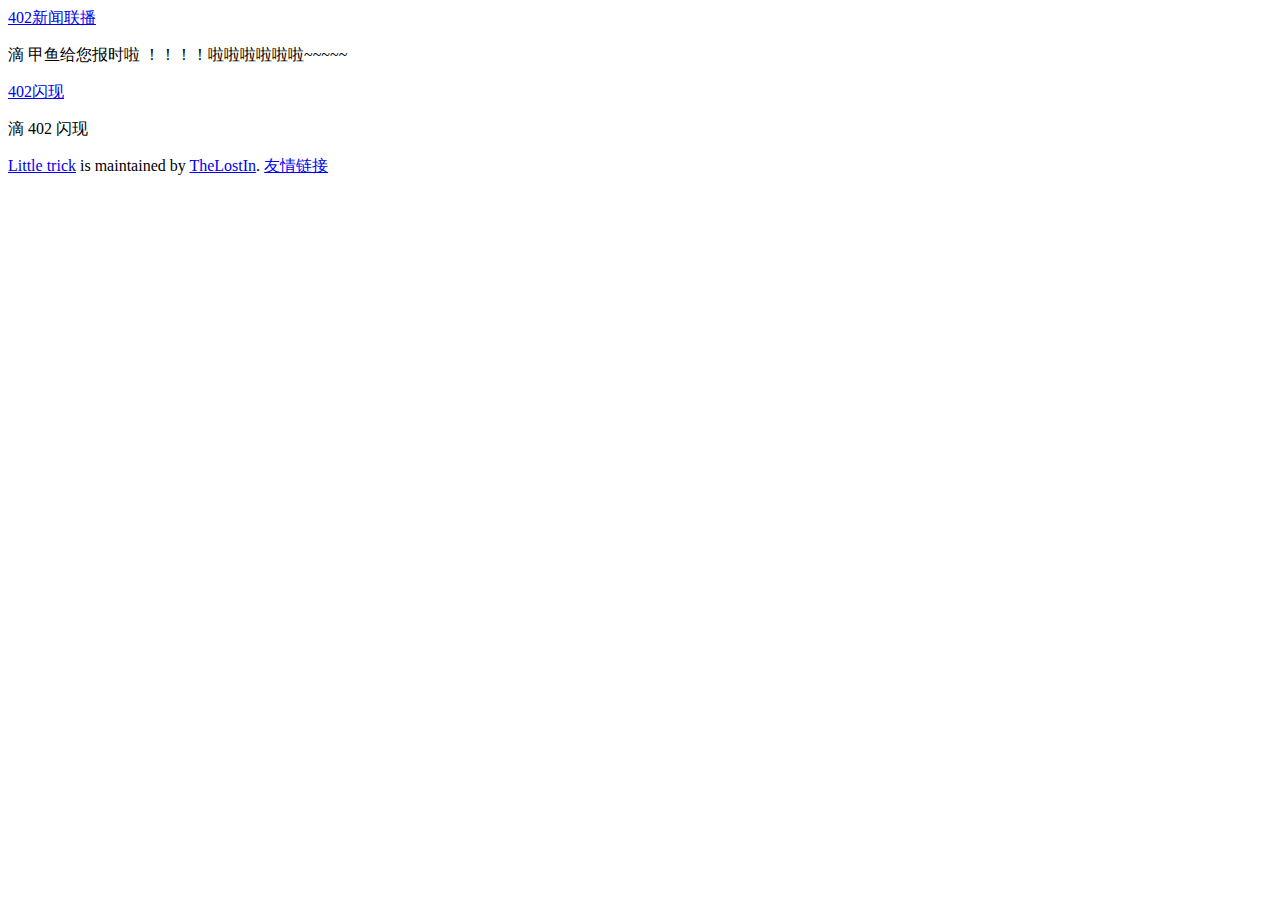
==== index.html @ c5cb08c3 "shanxian" ====
<!DOCTYPE html>
<html lang="en-us">
  <head>
    <meta charset="UTF-8">
    <title>TheLostIn</title>
    <meta name="viewport" content="width=device-width, initial-scale=1">
    <link rel="stylesheet" type="text/css" href="stylesheets/normalize.css" media="screen">
    <link href='https://fonts.googleapis.com/css?family=Open+Sans:400,700' rel='stylesheet' type='text/css'>
    <link rel="stylesheet" type="text/css" href="stylesheets/stylesheet.css" media="screen">
    <link rel="stylesheet" type="text/css" href="stylesheets/github-light.css" media="screen">
  </head>
  <body>
    <section class="page-header">

    </section>

    <section class="main-content">
   <!--    <h3>
<a id="welcome-to-github-pages" class="anchor" href="#welcome-to-github-pages" aria-hidden="true"><span aria-hidden="true" class="octicon octicon-link"></span></a>Welcome to GitHub Pages.</h3>
<h3> -->
<a id="welcome-to-github-pages" class="anchor" href="新闻联播/index.html" aria-hidden="true"><span aria-hidden="true" class="octicon octicon-link"></span>402新闻联播</a></h3>
<p>滴 甲鱼给您报时啦 ！！！！啦啦啦啦啦啦~~~~~</p>
<a id="welcome-to-github-pages" class="anchor" href="surprise/sur.html" aria-hidden="true"><span aria-hidden="true" class="octicon octicon-link"></span>402闪现</a></h3>
<p>滴 402 闪现</p>

      <footer class="site-footer">
        <span class="site-footer-owner"><a href="https://github.com/TheLostIn/little_trick">Little trick</a> is maintained by <a href="https://github.com/TheLostIn">TheLostIn</a>.</span>
        <span class="site-footer-credits"> <a href="http://logicjake.xyz">友情链接</a></span>
      </footer> 
<!-- <h3>
=======
      <h1 class="project-name">Thelostin.GitHub.io</h1>
      <h2 class="project-tagline"></h2>
    </section>

    <section class="main-content">
      <h3>
<a id="welcome-to-github-pages" class="anchor" href="#welcome-to-github-pages" aria-hidden="true"><span aria-hidden="true" class="octicon octicon-link"></span></a>Welcome to GitHub Pages.</h3>

<p>This automatic page generator is the easiest way to create beautiful pages for all of your projects. Author your page content here <a href="https://guides.github.com/features/mastering-markdown/">using GitHub Flavored Markdown</a>, select a template crafted by a designer, and publish. After your page is generated, you can check out the new <code>gh-pages</code> branch locally. If you’re using GitHub Desktop, simply sync your repository and you’ll see the new branch.</p>

<h3>
>>>>>>> 92199831f63528939a381e445751b4f7833a355e
<a id="designer-templates" class="anchor" href="#designer-templates" aria-hidden="true"><span aria-hidden="true" class="octicon octicon-link"></span></a>Designer Templates</h3>

<p>We’ve crafted some handsome templates for you to use. Go ahead and click 'Continue to layouts' to browse through them. You can easily go back to edit your page before publishing. After publishing your page, you can revisit the page generator and switch to another theme. Your Page content will be preserved.</p>

<h3>
<a id="creating-pages-manually" class="anchor" href="#creating-pages-manually" aria-hidden="true"><span aria-hidden="true" class="octicon octicon-link"></span></a>Creating pages manually</h3>

<p>If you prefer to not use the automatic generator, push a branch named <code>gh-pages</code> to your repository to create a page manually. In addition to supporting regular HTML content, GitHub Pages support Jekyll, a simple, blog aware static site generator. Jekyll makes it easy to create site-wide headers and footers without having to copy them across every page. It also offers intelligent blog support and other advanced templating features.</p>

<h3>
<a id="authors-and-contributors" class="anchor" href="#authors-and-contributors" aria-hidden="true"><span aria-hidden="true" class="octicon octicon-link"></span></a>Authors and Contributors</h3>

<p>You can @mention a GitHub username to generate a link to their profile. The resulting <code>&lt;a&gt;</code> element will link to the contributor’s GitHub Profile. For example: In 2007, Chris Wanstrath (<a href="https://github.com/defunkt" class="user-mention">@defunkt</a>), PJ Hyett (<a href="https://github.com/pjhyett" class="user-mention">@pjhyett</a>), and Tom Preston-Werner (<a href="https://github.com/mojombo" class="user-mention">@mojombo</a>) founded GitHub.</p>

<h3>
<a id="support-or-contact" class="anchor" href="#support-or-contact" aria-hidden="true"><span aria-hidden="true" class="octicon octicon-link"></span></a>Support or Contact</h3>

<p>Having trouble with Pages? Check out our <a href="https://help.github.com/pages">documentation</a> or <a href="https://github.com/contact">contact support</a> and we’ll help you sort it out.</p>

    </section>

  
  </body>
</html>
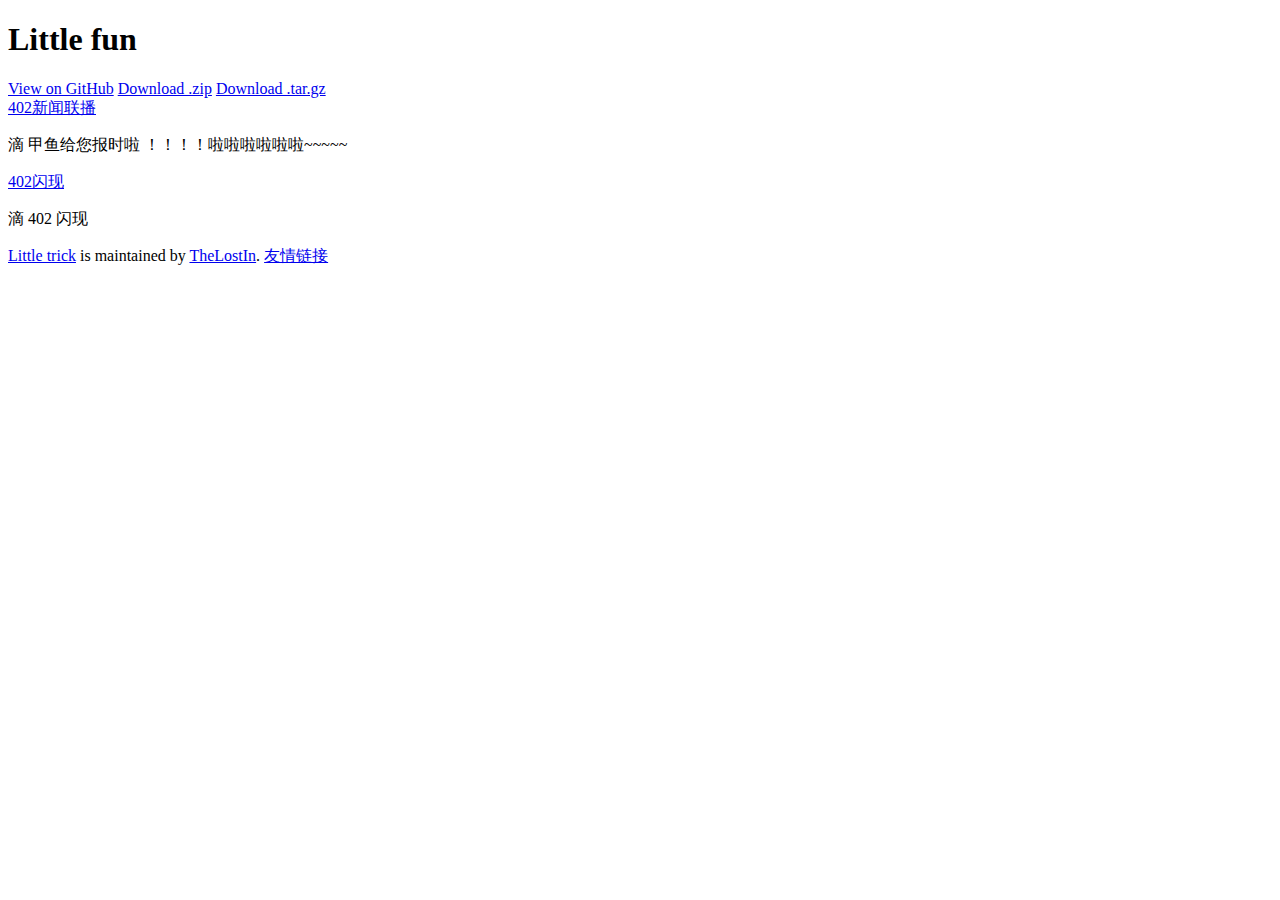
==== commit 468a2a28: "modify" ====
--- a/index.html
+++ b/index.html
@@ -11,6 +11,11 @@
   </head>
   <body>
     <section class="page-header">
+        <h1 class="project-name">Little fun</h1>
+        <h2 class="project-tagline"></h2>
+        <a href="https://github.com/TheLostIn/TheLostIn.github.io" class="btn">View on GitHub</a>
+        <a href="https://github.com/TheLostIn/TheLostIn.github.io/zipball/master" class="btn">Download .zip</a>
+        <a href="https://github.com/TheLostIn/TheLostIn.github.io/tarball/master" class="btn">Download .tar.gz</a>
 
     </section>
 
@@ -59,7 +64,7 @@
 <a id="support-or-contact" class="anchor" href="#support-or-contact" aria-hidden="true"><span aria-hidden="true" class="octicon octicon-link"></span></a>Support or Contact</h3>
 
 <p>Having trouble with Pages? Check out our <a href="https://help.github.com/pages">documentation</a> or <a href="https://github.com/contact">contact support</a> and we’ll help you sort it out.</p>
-
+-->
     </section>
 
   
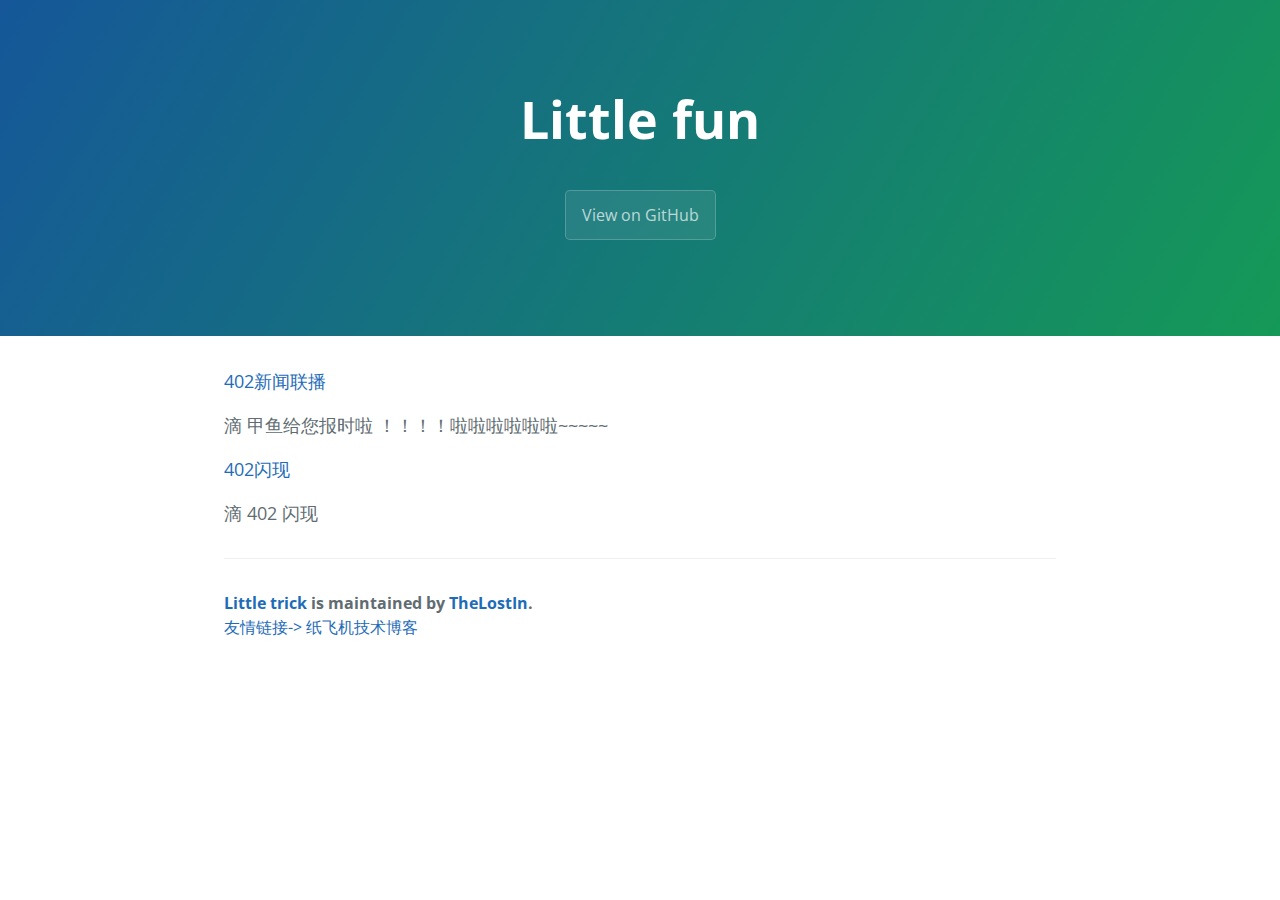
==== commit 21434f89: "psw" ====
--- a/index.html
+++ b/index.html
@@ -8,14 +8,16 @@
     <link href='https://fonts.googleapis.com/css?family=Open+Sans:400,700' rel='stylesheet' type='text/css'>
     <link rel="stylesheet" type="text/css" href="stylesheets/stylesheet.css" media="screen">
     <link rel="stylesheet" type="text/css" href="stylesheets/github-light.css" media="screen">
+    <link rel="icon" href="ico/bunny.ico" type="image/x-icon">
+    <script src="public_js/jquery-2.2.3.min.js"></script>
   </head>
   <body>
     <section class="page-header">
         <h1 class="project-name">Little fun</h1>
         <h2 class="project-tagline"></h2>
         <a href="https://github.com/TheLostIn/TheLostIn.github.io" class="btn">View on GitHub</a>
-        <a href="https://github.com/TheLostIn/TheLostIn.github.io/zipball/master" class="btn">Download .zip</a>
-        <a href="https://github.com/TheLostIn/TheLostIn.github.io/tarball/master" class="btn">Download .tar.gz</a>
+      <!--   <a href="https://github.com/TheLostIn/TheLostIn.github.io/zipball/master" class="btn">Download .zip</a>
+        <a href="https://github.com/TheLostIn/TheLostIn.github.io/tarball/master" class="btn">Download .tar.gz</a> -->
 
     </section>
 
@@ -23,14 +25,15 @@
    <!--    <h3>
 <a id="welcome-to-github-pages" class="anchor" href="#welcome-to-github-pages" aria-hidden="true"><span aria-hidden="true" class="octicon octicon-link"></span></a>Welcome to GitHub Pages.</h3>
 <h3> -->
-<a id="welcome-to-github-pages" class="anchor" href="新闻联播/index.html" aria-hidden="true"><span aria-hidden="true" class="octicon octicon-link"></span>402新闻联播</a></h3>
+<a class="link_to" class="anchor" href="#" onclick="get_psw()" aria-hidden="true"><span aria-hidden="true"  class="octicon octicon-link"></span>402新闻联播</a></h3>
 <p>滴 甲鱼给您报时啦 ！！！！啦啦啦啦啦啦~~~~~</p>
-<a id="welcome-to-github-pages" class="anchor" href="surprise/sur.html" aria-hidden="true"><span aria-hidden="true" class="octicon octicon-link"></span>402闪现</a></h3>
+<a class="link_to" class="anchor" href="#" onclick="get_psw()" aria-hidden="true"><span aria-hidden="true"  class="octicon octicon-link"></span>402闪现</a></h3>
 <p>滴 402 闪现</p>
 
       <footer class="site-footer">
         <span class="site-footer-owner"><a href="https://github.com/TheLostIn/little_trick">Little trick</a> is maintained by <a href="https://github.com/TheLostIn">TheLostIn</a>.</span>
-        <span class="site-footer-credits"> <a href="http://logicjake.xyz">友情链接</a></span>
+        <span class="site-footer-credits"> <a href="http://logicjake.xyz">友情链接-></a></span>
+        <span class="site-footer-credits"> <a href="http://my.nuaa.edu.cn/blog">纸飞机技术博客</a></span>
       </footer> 
 <!-- <h3>
 =======
@@ -69,4 +72,23 @@
 
   
   </body>
+  <script>
+    function get_psw()
+    {
+      var psw;
+      var get_link;
+      psw=prompt("哈哈 有密码吗");
+      if(window.btoa(psw)=="cGFzc3dvcmQ=")
+      {
+            var link=$('.link_to');
+            link[0].href="新闻联播/index.html";
+            link[1].href="surprise/sur.html";
+            //console.log(link);
+      }else{
+        setTimeout(alert("不要调皮"), 1000);
+      }
+
+    }
+ //   to_news();
+  </script>
 </html>
--- a/stylesheets/stylesheet.css
+++ b/stylesheets/stylesheet.css
@@ -0,0 +1,245 @@
+* {
+  box-sizing: border-box; }
+
+body {
+  padding: 0;
+  margin: 0;
+  font-family: "Open Sans", "Helvetica Neue", "微软雅黑", Helvetica, Arial, sans-serif;
+  font-size: 16px;
+  line-height: 1.5;
+  color: #606c71; }
+
+a {
+  color: #1e6bb8;
+  text-decoration: none; }
+  a:hover {
+    text-decoration: underline; }
+
+.btn {
+  display: inline-block;
+  margin-bottom: 1rem;
+  color: rgba(255, 255, 255, 0.7);
+  background-color: rgba(255, 255, 255, 0.08);
+  border-color: rgba(255, 255, 255, 0.2);
+  border-style: solid;
+  border-width: 1px;
+  border-radius: 0.3rem;
+  transition: color 0.2s, background-color 0.2s, border-color 0.2s; }
+  .btn + .btn {
+    margin-left: 1rem; }
+
+.btn:hover {
+  color: rgba(255, 255, 255, 0.8);
+  text-decoration: none;
+  background-color: rgba(255, 255, 255, 0.2);
+  border-color: rgba(255, 255, 255, 0.3); }
+
+@media screen and (min-width: 64em) {
+  .btn {
+    padding: 0.75rem 1rem; } }
+
+@media screen and (min-width: 42em) and (max-width: 64em) {
+  .btn {
+    padding: 0.6rem 0.9rem;
+    font-size: 0.9rem; } }
+
+@media screen and (max-width: 42em) {
+  .btn {
+    display: block;
+    width: 100%;
+    padding: 0.75rem;
+    font-size: 0.9rem; }
+    .btn + .btn {
+      margin-top: 1rem;
+      margin-left: 0; } }
+
+.page-header {
+  color: #fff;
+  text-align: center;
+  background-color: #159957;
+  background-image: linear-gradient(120deg, #155799, #159957); }
+
+@media screen and (min-width: 64em) {
+  .page-header {
+    padding: 5rem 6rem; } }
+
+@media screen and (min-width: 42em) and (max-width: 64em) {
+  .page-header {
+    padding: 3rem 4rem; } }
+
+@media screen and (max-width: 42em) {
+  .page-header {
+    padding: 2rem 1rem; } }
+
+.project-name {
+  margin-top: 0;
+  margin-bottom: 0.1rem; }
+
+@media screen and (min-width: 64em) {
+  .project-name {
+    font-size: 3.25rem; } }
+
+@media screen and (min-width: 42em) and (max-width: 64em) {
+  .project-name {
+    font-size: 2.25rem; } }
+
+@media screen and (max-width: 42em) {
+  .project-name {
+    font-size: 1.75rem; } }
+
+.project-tagline {
+  margin-bottom: 2rem;
+  font-weight: normal;
+  opacity: 0.7; }
+
+@media screen and (min-width: 64em) {
+  .project-tagline {
+    font-size: 1.25rem; } }
+
+@media screen and (min-width: 42em) and (max-width: 64em) {
+  .project-tagline {
+    font-size: 1.15rem; } }
+
+@media screen and (max-width: 42em) {
+  .project-tagline {
+    font-size: 1rem; } }
+
+.main-content :first-child {
+  margin-top: 0; }
+.main-content img {
+  max-width: 100%; }
+.main-content h1, .main-content h2, .main-content h3, .main-content h4, .main-content h5, .main-content h6 {
+  margin-top: 2rem;
+  margin-bottom: 1rem;
+  font-weight: normal;
+  color: #159957; }
+.main-content p {
+  margin-bottom: 1em; }
+.main-content code {
+  padding: 2px 4px;
+  font-family: Consolas, "Liberation Mono", Menlo, Courier, monospace;
+  font-size: 0.9rem;
+  color: #383e41;
+  background-color: #f3f6fa;
+  border-radius: 0.3rem; }
+.main-content pre {
+  padding: 0.8rem;
+  margin-top: 0;
+  margin-bottom: 1rem;
+  font: 1rem Consolas, "Liberation Mono", Menlo, Courier, monospace;
+  color: #567482;
+  word-wrap: normal;
+  background-color: #f3f6fa;
+  border: solid 1px #dce6f0;
+  border-radius: 0.3rem; }
+  .main-content pre > code {
+    padding: 0;
+    margin: 0;
+    font-size: 0.9rem;
+    color: #567482;
+    word-break: normal;
+    white-space: pre;
+    background: transparent;
+    border: 0; }
+.main-content .highlight {
+  margin-bottom: 1rem; }
+  .main-content .highlight pre {
+    margin-bottom: 0;
+    word-break: normal; }
+.main-content .highlight pre, .main-content pre {
+  padding: 0.8rem;
+  overflow: auto;
+  font-size: 0.9rem;
+  line-height: 1.45;
+  border-radius: 0.3rem; }
+.main-content pre code, .main-content pre tt {
+  display: inline;
+  max-width: initial;
+  padding: 0;
+  margin: 0;
+  overflow: initial;
+  line-height: inherit;
+  word-wrap: normal;
+  background-color: transparent;
+  border: 0; }
+  .main-content pre code:before, .main-content pre code:after, .main-content pre tt:before, .main-content pre tt:after {
+    content: normal; }
+.main-content ul, .main-content ol {
+  margin-top: 0; }
+.main-content blockquote {
+  padding: 0 1rem;
+  margin-left: 0;
+  color: #819198;
+  border-left: 0.3rem solid #dce6f0; }
+  .main-content blockquote > :first-child {
+    margin-top: 0; }
+  .main-content blockquote > :last-child {
+    margin-bottom: 0; }
+.main-content table {
+  display: block;
+  width: 100%;
+  overflow: auto;
+  word-break: normal;
+  word-break: keep-all; }
+  .main-content table th {
+    font-weight: bold; }
+  .main-content table th, .main-content table td {
+    padding: 0.5rem 1rem;
+    border: 1px solid #e9ebec; }
+.main-content dl {
+  padding: 0; }
+  .main-content dl dt {
+    padding: 0;
+    margin-top: 1rem;
+    font-size: 1rem;
+    font-weight: bold; }
+  .main-content dl dd {
+    padding: 0;
+    margin-bottom: 1rem; }
+.main-content hr {
+  height: 2px;
+  padding: 0;
+  margin: 1rem 0;
+  background-color: #eff0f1;
+  border: 0; }
+
+@media screen and (min-width: 64em) {
+  .main-content {
+    max-width: 64rem;
+    padding: 2rem 6rem;
+    margin: 0 auto;
+    font-size: 1.1rem; } }
+
+@media screen and (min-width: 42em) and (max-width: 64em) {
+  .main-content {
+    padding: 2rem 4rem;
+    font-size: 1.1rem; } }
+
+@media screen and (max-width: 42em) {
+  .main-content {
+    padding: 2rem 1rem;
+    font-size: 1rem; } }
+
+.site-footer {
+  padding-top: 2rem;
+  margin-top: 2rem;
+  border-top: solid 1px #eff0f1; }
+
+.site-footer-owner {
+  display: block;
+  font-weight: bold; }
+
+.site-footer-credits {
+  color: #819198; }
+
+@media screen and (min-width: 64em) {
+  .site-footer {
+    font-size: 1rem; } }
+
+@media screen and (min-width: 42em) and (max-width: 64em) {
+  .site-footer {
+    font-size: 1rem; } }
+
+@media screen and (max-width: 42em) {
+  .site-footer {
+    font-size: 0.9rem; } }
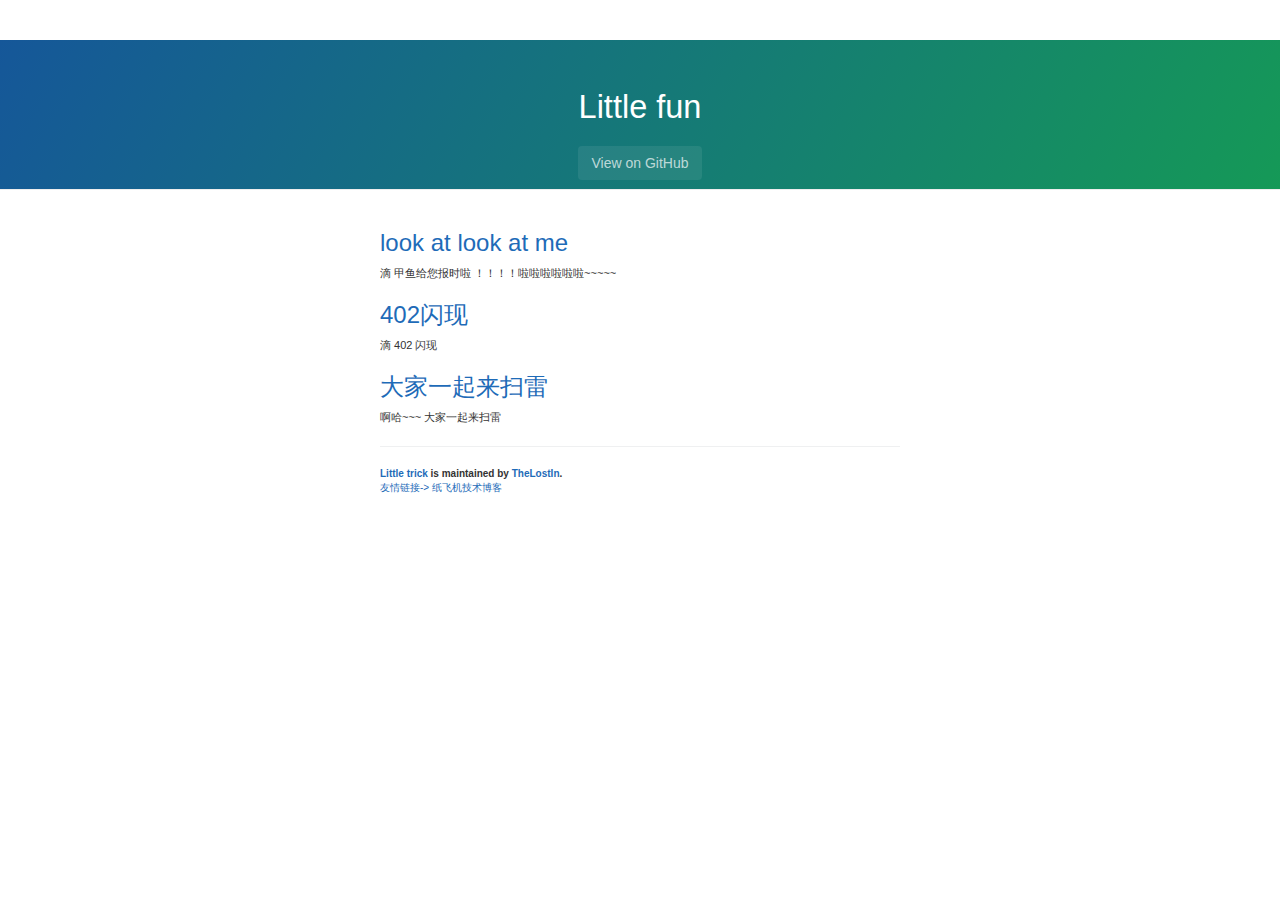
==== commit 35648352: "bomb done" ====
--- a/index.html
+++ b/index.html
@@ -8,6 +8,8 @@
     <link href='https://fonts.googleapis.com/css?family=Open+Sans:400,700' rel='stylesheet' type='text/css'>
     <link rel="stylesheet" type="text/css" href="stylesheets/stylesheet.css" media="screen">
     <link rel="stylesheet" type="text/css" href="stylesheets/github-light.css" media="screen">
+    <link href="public/bootstrap-3.3.6-dist/css/bootstrap.min.css" rel="stylesheet">
+    <script src="public/bootstrap-3.3.6-dist/js/bootstrap.min.js"></script>
     <link rel="icon" href="ico/bunny.ico" type="image/x-icon">
     <script src="public_js/jquery-2.2.3.min.js"></script>
   </head>
@@ -24,11 +26,16 @@
     <section class="main-content">
    <!--    <h3>
 <a id="welcome-to-github-pages" class="anchor" href="#welcome-to-github-pages" aria-hidden="true"><span aria-hidden="true" class="octicon octicon-link"></span></a>Welcome to GitHub Pages.</h3>
-<h3> -->
-<a class="link_to" class="anchor" href="#" onclick="get_psw()" aria-hidden="true"><span aria-hidden="true"  class="octicon octicon-link"></span>402新闻联播</a></h3>
+ --><h3>
+<a class="link_to" class="anchor" href="#" onclick="adorable()" aria-hidden="true"><span aria-hidden="true"  class="octicon octicon-link"></span>look at look at me</a></h3>
 <p>滴 甲鱼给您报时啦 ！！！！啦啦啦啦啦啦~~~~~</p>
+<h3>
 <a class="link_to" class="anchor" href="#" onclick="get_psw()" aria-hidden="true"><span aria-hidden="true"  class="octicon octicon-link"></span>402闪现</a></h3>
 <p>滴 402 闪现</p>
+<h3>
+<a class="link_to" class="anchor" href="bomb/index.html" aria-hidden="true"><span aria-hidden="true"  class="octicon octicon-link"></span>大家一起来扫雷</a>
+</h3>
+<p>啊哈~~~ 大家一起来扫雷</p>
 
       <footer class="site-footer">
         <span class="site-footer-owner"><a href="https://github.com/TheLostIn/little_trick">Little trick</a> is maintained by <a href="https://github.com/TheLostIn">TheLostIn</a>.</span>
@@ -73,6 +80,21 @@
   
   </body>
   <script>
+  function adorable()
+  {
+     var psw;
+      var get_link;
+      psw=prompt("哈哈 有密码吗(提示 ‘甲鱼最可爱’)");
+      if(psw=="甲鱼最可爱")
+      {
+            var link=$('.link_to');
+            link[0].href="新闻联播/index.html";
+         //   link[1].href="surprise/sur.html";
+            //console.log(link);
+      }else{
+        setTimeout(alert("不要调皮"), 1000);
+      }
+  }
     function get_psw()
     {
       var psw;
@@ -81,7 +103,7 @@
       if(window.btoa(psw)=="cGFzc3dvcmQ=")
       {
             var link=$('.link_to');
-            link[0].href="新闻联播/index.html";
+       //     link[0].href="新闻联播/index.html";
             link[1].href="surprise/sur.html";
             //console.log(link);
       }else{
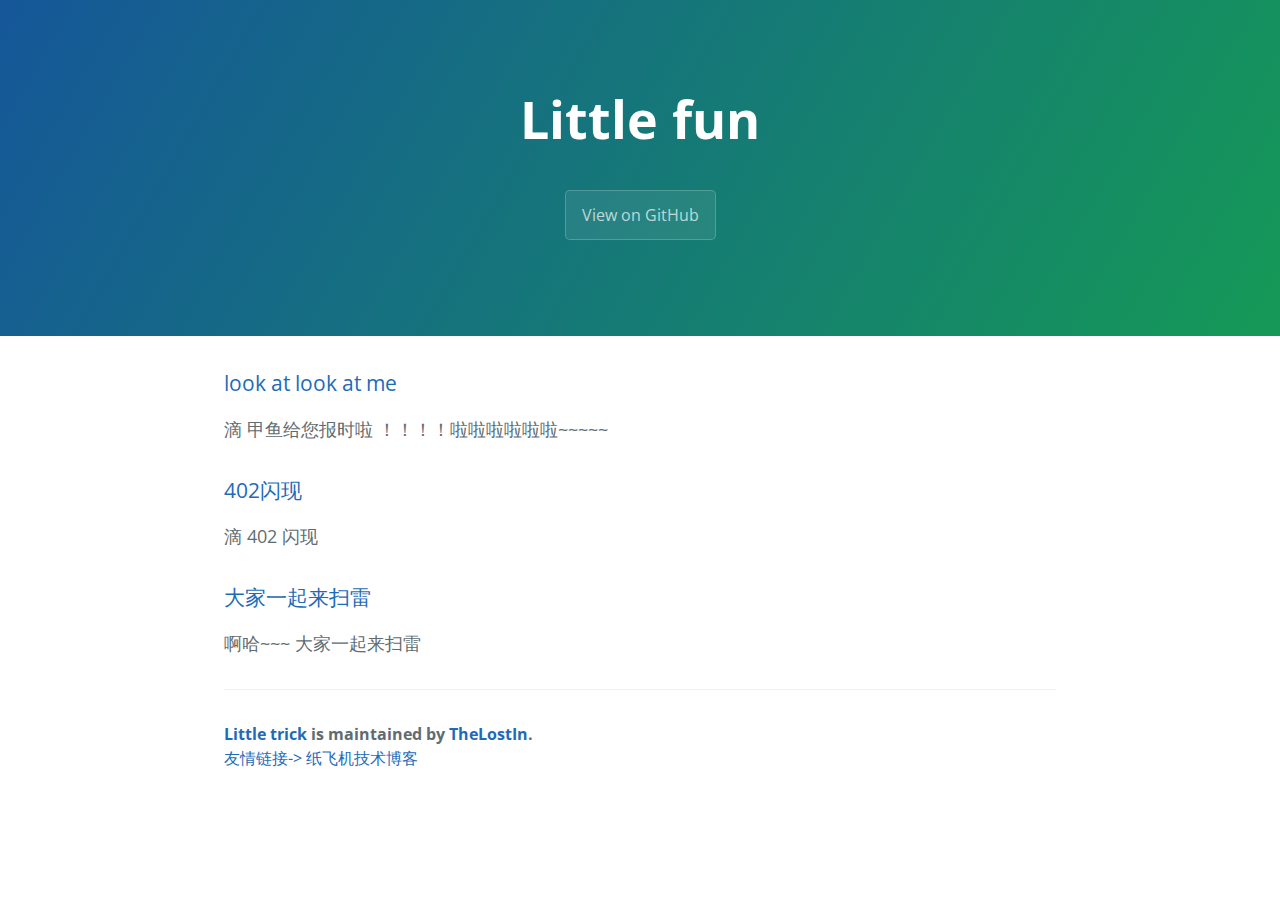
==== commit 3d61f785: "css" ====
--- a/index.html
+++ b/index.html
@@ -8,8 +8,6 @@
     <link href='https://fonts.googleapis.com/css?family=Open+Sans:400,700' rel='stylesheet' type='text/css'>
     <link rel="stylesheet" type="text/css" href="stylesheets/stylesheet.css" media="screen">
     <link rel="stylesheet" type="text/css" href="stylesheets/github-light.css" media="screen">
-    <link href="public/bootstrap-3.3.6-dist/css/bootstrap.min.css" rel="stylesheet">
-    <script src="public/bootstrap-3.3.6-dist/js/bootstrap.min.js"></script>
     <link rel="icon" href="ico/bunny.ico" type="image/x-icon">
     <script src="public_js/jquery-2.2.3.min.js"></script>
   </head>
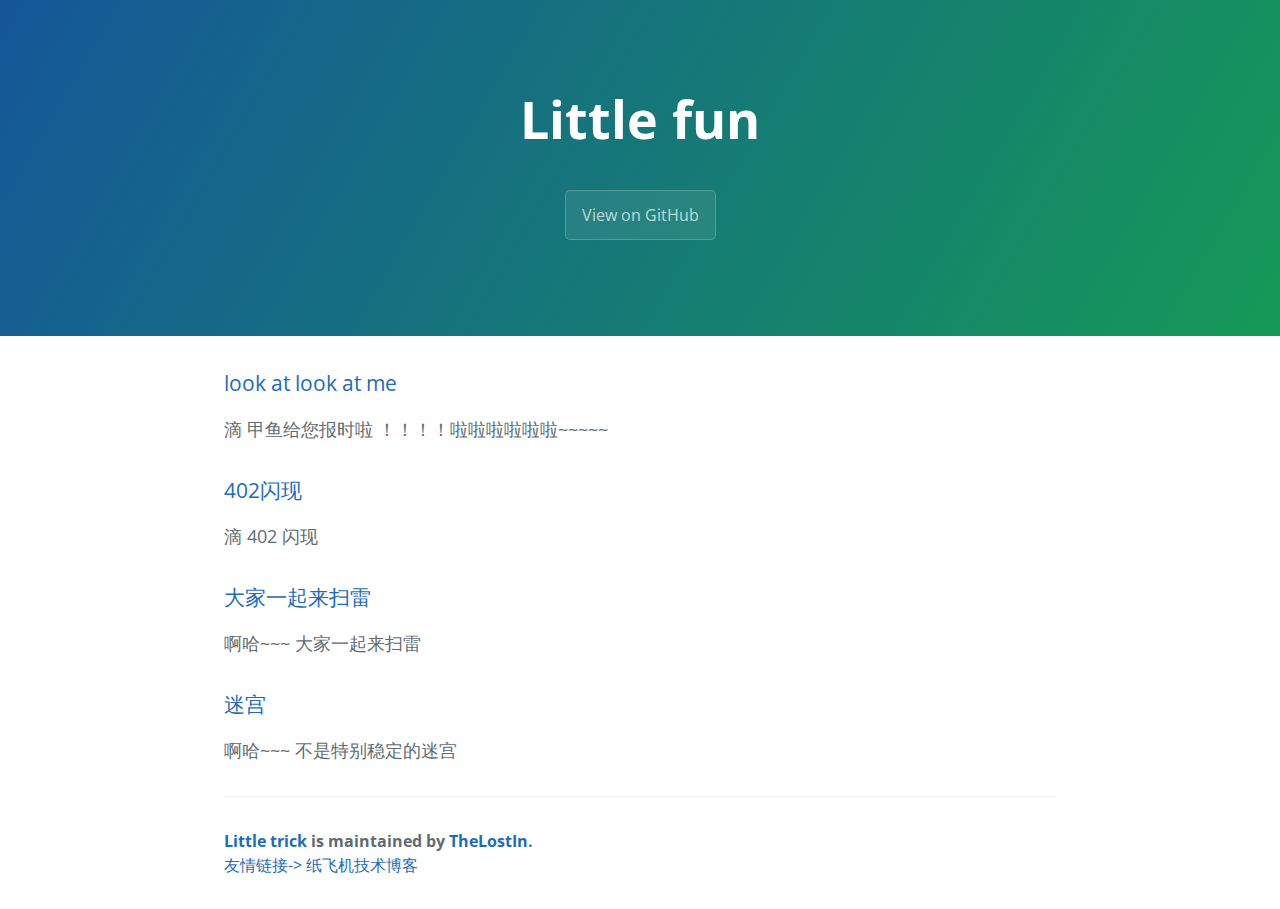
==== commit c8c6d015: "maze still not good" ====
--- a/index.html
+++ b/index.html
@@ -34,6 +34,10 @@
 <a class="link_to" class="anchor" href="bomb/index.html" aria-hidden="true"><span aria-hidden="true"  class="octicon octicon-link"></span>大家一起来扫雷</a>
 </h3>
 <p>啊哈~~~ 大家一起来扫雷</p>
+<h3>
+<a class="link_to" class="anchor" href="maze/index.html" aria-hidden="true"><span aria-hidden="true"  class="octicon octicon-link"></span>迷宫</a>
+</h3>
+<p>啊哈~~~ 不是特别稳定的迷宫</p>
 
       <footer class="site-footer">
         <span class="site-footer-owner"><a href="https://github.com/TheLostIn/little_trick">Little trick</a> is maintained by <a href="https://github.com/TheLostIn">TheLostIn</a>.</span>
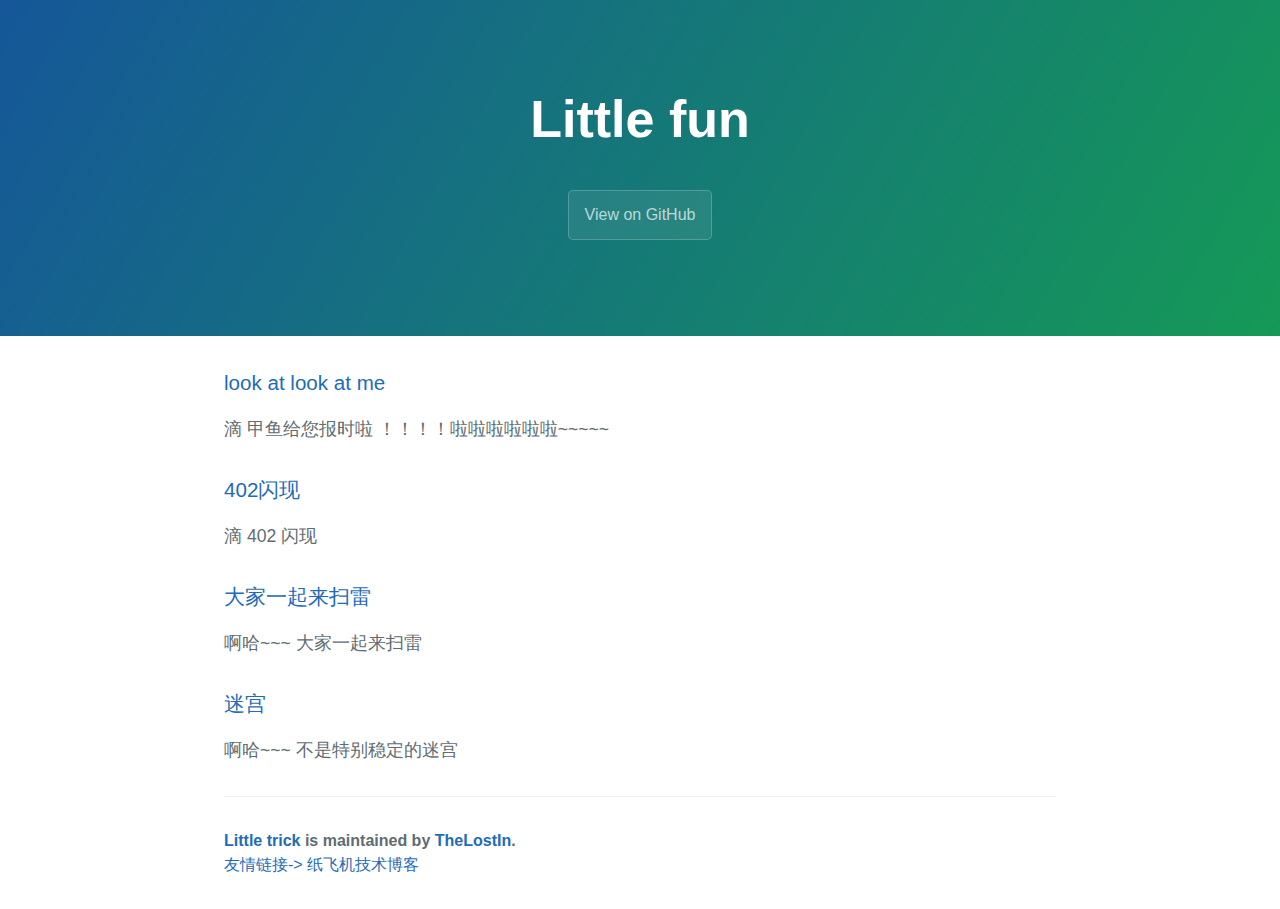
==== commit 6d820f1c: "bomb 难度为1" ====
--- a/index.html
+++ b/index.html
@@ -5,7 +5,6 @@
     <title>TheLostIn</title>
     <meta name="viewport" content="width=device-width, initial-scale=1">
     <link rel="stylesheet" type="text/css" href="stylesheets/normalize.css" media="screen">
-    <link href='https://fonts.googleapis.com/css?family=Open+Sans:400,700' rel='stylesheet' type='text/css'>
     <link rel="stylesheet" type="text/css" href="stylesheets/stylesheet.css" media="screen">
     <link rel="stylesheet" type="text/css" href="stylesheets/github-light.css" media="screen">
     <link rel="icon" href="ico/bunny.ico" type="image/x-icon">
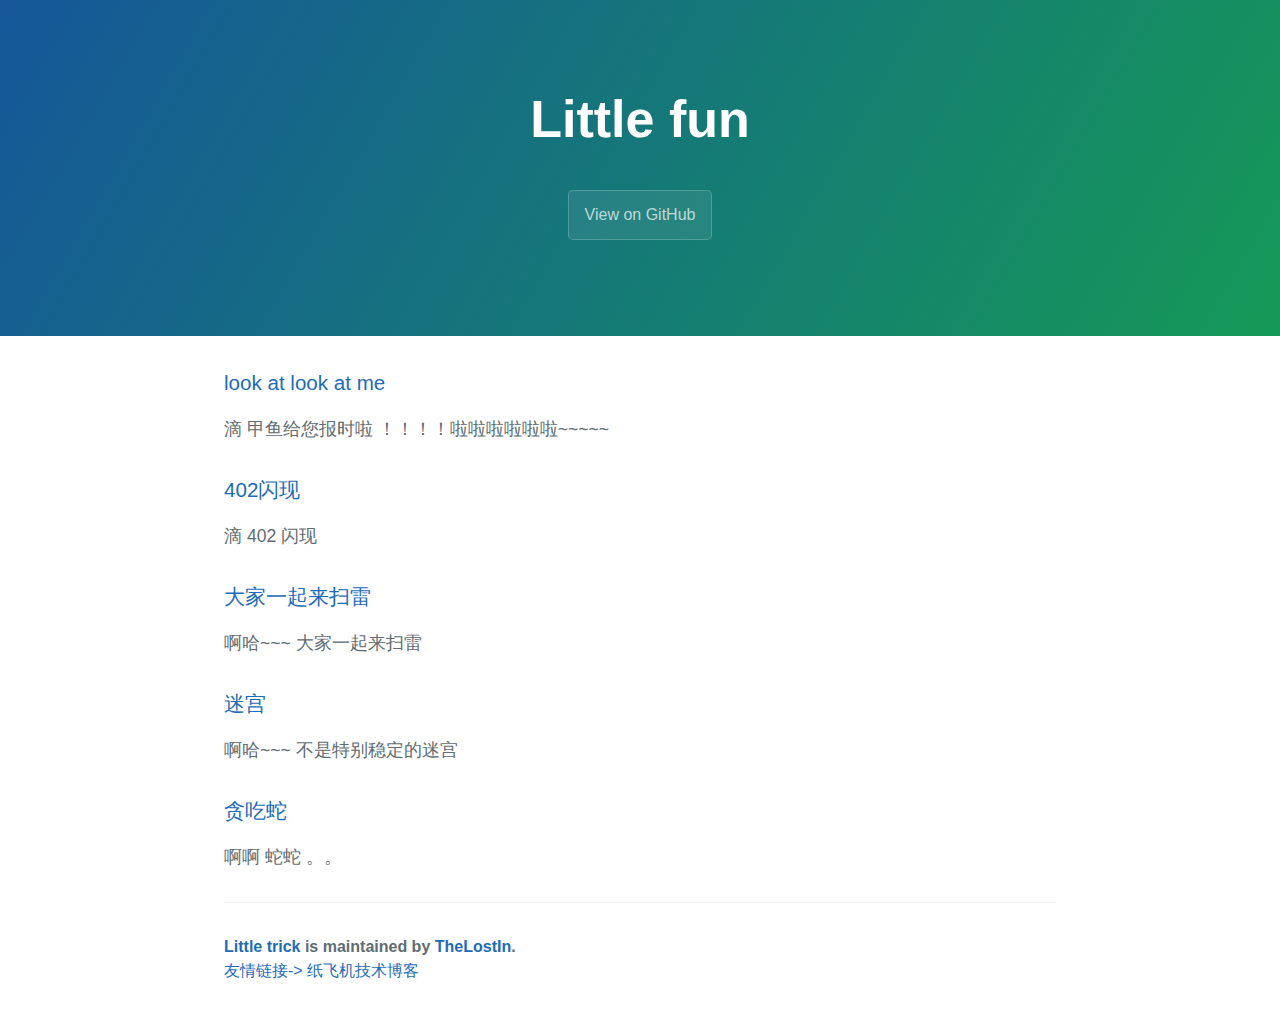
==== commit 75af6f34: "snake 贪吃蛇 方向处理好了" ====
--- a/index.html
+++ b/index.html
@@ -37,6 +37,10 @@
 <a class="link_to" class="anchor" href="maze/index.html" aria-hidden="true"><span aria-hidden="true"  class="octicon octicon-link"></span>迷宫</a>
 </h3>
 <p>啊哈~~~ 不是特别稳定的迷宫</p>
+<h3>
+<a class="link_to" class="anchor" href="Retro_snake/index.html" aria-hidden="true"><span aria-hidden="true"  class="octicon octicon-link"></span>贪吃蛇</a>
+</h3>
+<p>啊啊 蛇蛇  。。</p>
 
       <footer class="site-footer">
         <span class="site-footer-owner"><a href="https://github.com/TheLostIn/little_trick">Little trick</a> is maintained by <a href="https://github.com/TheLostIn">TheLostIn</a>.</span>
